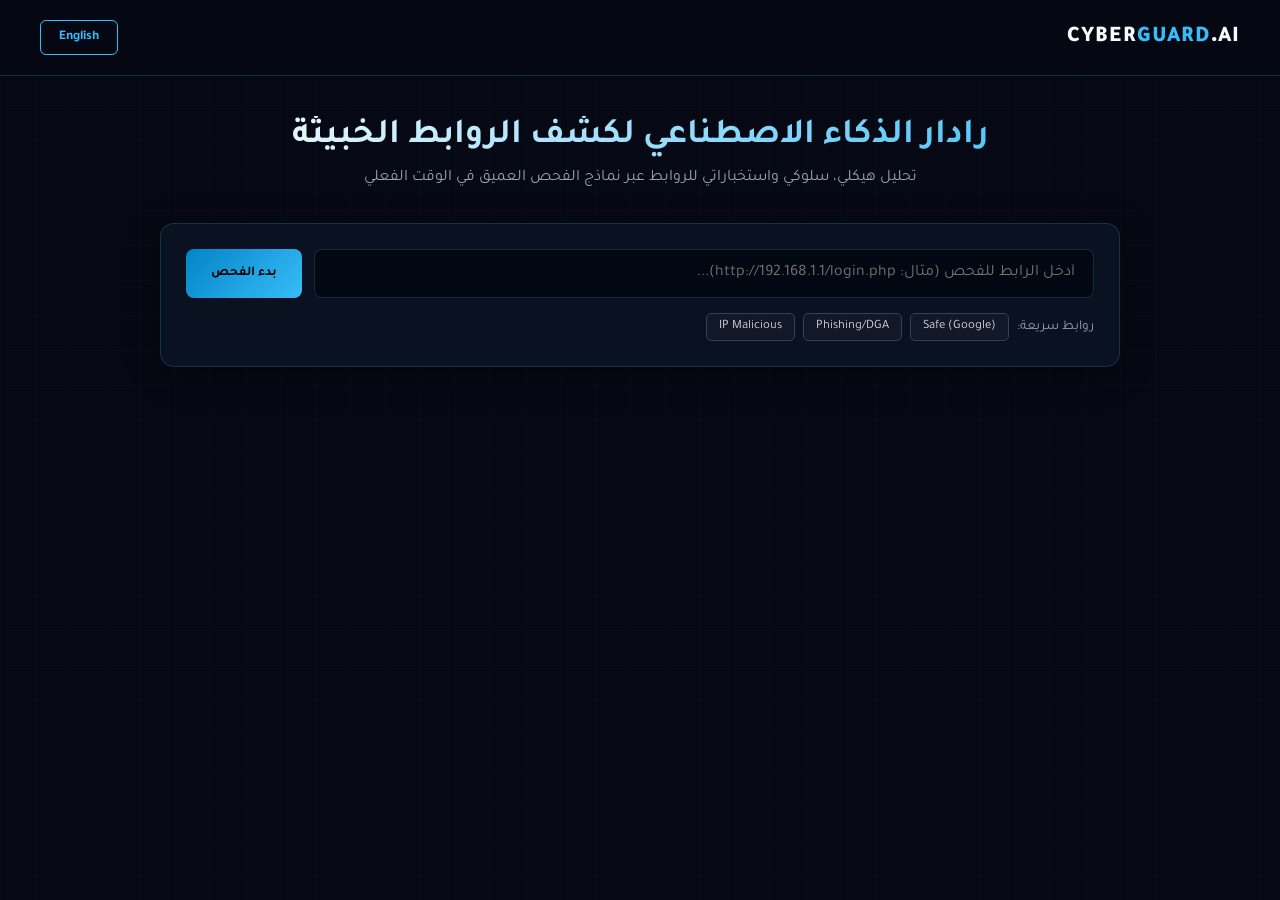
==== index.html @ 04b8f8a2 "Add files via upload" ====
<!DOCTYPE html>
<html lang="ar" dir="rtl">
<head>
    <meta charset="UTF-8">
    <meta name="viewport" content="width=device-width, initial-scale=1.0">
    <title>AI Malicious URL Radar</title>
    <link rel="stylesheet" href="style.css">
    <link href="https://fonts.googleapis.com/css2?family=Tajawal:wght@400;500;700;900&family=JetBrains+Mono:wght@400;600&display=swap" rel="stylesheet">
</head>
<body>
    <div class="cyber-grid"></div>

    <header class="navbar">
        <div class="logo">
            <span class="logo-radar"></span>
            <span class="logo-text">CYBER<span class="accent">GUARD</span>.AI</span>
        </div>
        <button id="lang-btn" class="lang-toggle" onclick="toggleLanguage()">
            <span id="lang-label">English</span>
        </button>
    </header>

    <main class="container">
        <section class="hero-section">
            <h1 id="hero-title" class="glitch-title">رادار الذكاء الاصطناعي لكشف الروابط الخبيثة</h1>
            <p id="hero-subtitle">تحليل هيكلي، سلوكي واستخباراتي للروابط عبر نماذج الفحص العميق في الوقت الفعلي</p>
        </section>

        <section class="input-card">
            <div class="search-box">
                <input type="text" id="url-input" placeholder="أدخل الرابط للفحص (مثال: http://192.168.1.1/login.php)..." />
                <button id="scan-btn" onclick="analyzeURL()">
                    <span id="scan-btn-text">بدء الفحص</span>
                </button>
            </div>
            
            <div class="preset-links">
                <span id="preset-label">روابط سريعة:</span>
                <button class="preset-btn safe" onclick="setPreset('https://www.google.com')">Safe (Google)</button>
                <button class="preset-btn susp" onclick="setPreset('http://paypal-security-update.xyz/auth?user=test')">Phishing/DGA</button>
                <button class="preset-btn dang" onclick="setPreset('http://185.220.101.5/payload.bin')">IP Malicious</button>
            </div>
        </section>

        <!-- لوحة النتائج التفاعلية -->
        <section id="results-panel" class="results-panel hidden">
            
            <div class="top-verdict-grid">
                <div class="risk-gauge-card">
                    <h3 id="risk-score-title">مقياس التهديد الإجمالي</h3>
                    <div class="thermometer-container">
                        <div class="thermometer-bar">
                            <div id="risk-fill" class="thermometer-fill" style="height: 0%;"></div>
                        </div>
                        <div class="gauge-stats">
                            <span id="risk-percentage" class="score-display">0%</span>
                            <span id="risk-badge" class="badge">--</span>
                        </div>
                    </div>
                </div>

                <div class="deep-metrics-card">
                    <h3 id="metrics-title">الخصائص اللفظية والهندسية</h3>
                    <div class="metrics-grid">
                        <div class="metric-item">
                            <span class="label" id="metric-entropy-lbl">عشوائية الرموز (Entropy):</span>
                            <span id="val-entropy" class="val mono">0.00</span>
                        </div>
                        <div class="metric-item">
                            <span class="label" id="metric-len-lbl">طول الرابط:</span>
                            <span id="val-len" class="val mono">0</span>
                        </div>
                        <div class="metric-item">
                            <span class="label" id="metric-ip-lbl">عنوان IP مباشر:</span>
                            <span id="val-ip" class="val mono">لا</span>
                        </div>
                        <div class="metric-item">
                            <span class="label" id="metric-ssl-lbl">بروتوكول التشفير:</span>
                            <span id="val-ssl" class="val mono">HTTPS</span>
                        </div>
                    </div>
                </div>
            </div>

            <!-- بطاقات تشخيص طبقات الأمان -->
            <div class="layers-grid">
                <div class="layer-card">
                    <div class="card-header">
                        <span class="card-icon">⚡</span>
                        <h4 id="l1-title">تحليل بنية الرابط (Lexical)</h4>
                    </div>
                    <ul id="l1-reasons"></ul>
                </div>

                <div class="layer-card">
                    <div class="card-header">
                        <span class="card-icon">🌐</span>
                        <h4 id="l2-title">سلوك النطاق (Domain Intel)</h4>
                    </div>
                    <ul id="l2-reasons"></ul>
                </div>

                <div class="layer-card">
                    <div class="card-header">
                        <span class="card-icon">🛡️</span>
                        <h4 id="l3-title">مطابقة المصادر الخارجية</h4>
                    </div>
                    <ul id="l3-reasons"></ul>
                </div>
            </div>

        </section>
    </main>

    <script src="script.js"></script>
</body>
</html>
---- style.css ----
:root {
    --bg-main: #060913;
    --bg-card: rgba(13, 20, 38, 0.75);
    --border-color: rgba(56, 189, 248, 0.2);
    --neon-blue: #38bdf8;
    --neon-green: #22c55e;
    --neon-orange: #f59e0b;
    --neon-red: #ef4444;
    --text-primary: #f8fafc;
    --text-secondary: #94a3b8;
}

* {
    box-sizing: border-box;
    margin: 0;
    padding: 0;
    font-family: 'Tajawal', sans-serif;
}

body {
    background-color: var(--bg-main);
    color: var(--text-primary);
    min-height: 100vh;
    overflow-x: hidden;
    position: relative;
}

.mono {
    font-family: 'JetBrains Mono', monospace !important;
}

.cyber-grid {
    position: fixed;
    top: 0; left: 0; width: 100%; height: 100%;
    background-image: 
        linear-gradient(rgba(56, 189, 248, 0.03) 1px, transparent 1px),
        linear-gradient(90deg, rgba(56, 189, 248, 0.03) 1px, transparent 1px);
    background-size: 35px 35px;
    z-index: -1;
}

.navbar {
    display: flex;
    justify-content: space-between;
    align-items: center;
    padding: 20px 40px;
    border-bottom: 1px solid var(--border-color);
    background: rgba(6, 9, 19, 0.8);
    backdrop-filter: blur(8px);
}

.logo-text {
    font-size: 1.4rem;
    font-weight: 900;
    letter-spacing: 1px;
}

.accent { color: var(--neon-blue); }

.lang-toggle {
    background: transparent;
    border: 1px solid var(--neon-blue);
    color: var(--neon-blue);
    padding: 8px 18px;
    border-radius: 6px;
    cursor: pointer;
    font-weight: 700;
    transition: all 0.3s ease;
}

.lang-toggle:hover {
    background: var(--neon-blue);
    color: #000;
    box-shadow: 0 0 15px var(--neon-blue);
}

.container {
    max-width: 1000px;
    margin: 40px auto;
    padding: 0 20px;
}

.hero-section {
    text-align: center;
    margin-bottom: 35px;
}

.hero-section h1 {
    font-size: 2.2rem;
    margin-bottom: 10px;
    background: linear-gradient(135deg, #fff, var(--neon-blue));
    -webkit-background-clip: text;
    -webkit-text-fill-color: transparent;
}

.hero-section p {
    color: var(--text-secondary);
    font-size: 1rem;
}

.input-card {
    background: var(--bg-card);
    border: 1px solid var(--border-color);
    padding: 25px;
    border-radius: 14px;
    box-shadow: 0 8px 32px rgba(0, 0, 0, 0.4);
    backdrop-filter: blur(10px);
}

.search-box {
    display: flex;
    gap: 12px;
    margin-bottom: 15px;
}

.search-box input {
    flex: 1;
    background: #030712;
    border: 1px solid var(--border-color);
    padding: 14px 18px;
    border-radius: 8px;
    color: #fff;
    font-size: 1rem;
    outline: none;
    transition: 0.3s;
}

.search-box input:focus {
    border-color: var(--neon-blue);
    box-shadow: 0 0 10px rgba(56, 189, 248, 0.3);
}

.search-box button {
    background: linear-gradient(135deg, #0284c7, var(--neon-blue));
    border: none;
    color: #000;
    font-weight: 700;
    padding: 0 25px;
    border-radius: 8px;
    cursor: pointer;
    transition: transform 0.2s, box-shadow 0.2s;
}

.search-box button:hover {
    transform: scale(1.02);
    box-shadow: 0 0 15px var(--neon-blue);
}

.preset-links {
    display: flex;
    align-items: center;
    gap: 8px;
    flex-wrap: wrap;
    font-size: 0.85rem;
    color: var(--text-secondary);
}

.preset-btn {
    background: #111827;
    border: 1px solid #374151;
    color: #d1d5db;
    padding: 5px 12px;
    border-radius: 5px;
    cursor: pointer;
    font-size: 0.8rem;
    transition: 0.2s;
}

.preset-btn.safe:hover { border-color: var(--neon-green); color: var(--neon-green); }
.preset-btn.susp:hover { border-color: var(--neon-orange); color: var(--neon-orange); }
.preset-btn.dang:hover { border-color: var(--neon-red); color: var(--neon-red); }

.results-panel {
    margin-top: 30px;
    display: flex;
    flex-direction: column;
    gap: 20px;
}

.hidden { display: none; }

.top-verdict-grid {
    display: grid;
    grid-template-columns: 1fr 1.5fr;
    gap: 20px;
}

@media(max-width: 768px) {
    .top-verdict-grid { grid-template-columns: 1fr; }
    .search-box { flex-direction: column; }
}

.risk-gauge-card, .deep-metrics-card, .layer-card {
    background: var(--bg-card);
    border: 1px solid var(--border-color);
    padding: 20px;
    border-radius: 12px;
}

.thermometer-container {
    display: flex;
    align-items: center;
    gap: 25px;
    margin-top: 15px;
}

.thermometer-bar {
    width: 22px;
    height: 120px;
    background: #1e293b;
    border-radius: 12px;
    position: relative;
    overflow: hidden;
    display: flex;
    align-items: flex-end;
}

.thermometer-fill {
    width: 100%;
    border-radius: 12px;
    transition: height 0.8s cubic-bezier(0.4, 0, 0.2, 1), background-color 0.4s;
}

.gauge-stats {
    display: flex;
    flex-direction: column;
    gap: 8px;
}

.score-display {
    font-size: 2.2rem;
    font-weight: 900;
    font-family: 'JetBrains Mono', monospace;
}

.badge {
    padding: 4px 10px;
    border-radius: 6px;
    font-weight: 700;
    font-size: 0.9rem;
    display: inline-block;
}

.metrics-grid {
    display: grid;
    grid-template-columns: 1fr 1fr;
    gap: 12px;
    margin-top: 15px;
}

.metric-item {
    background: #090e1a;
    padding: 10px 14px;
    border-radius: 8px;
    border-right: 3px solid var(--neon-blue);
}

body[dir="ltr"] .metric-item {
    border-right: none;
    border-left: 3px solid var(--neon-blue);
}

.metric-item .label {
    display: block;
    font-size: 0.8rem;
    color: var(--text-secondary);
}

.metric-item .val {
    font-size: 1rem;
    font-weight: 700;
}

.layers-grid {
    display: grid;
    grid-template-columns: repeat(auto-fit, minmax(280px, 1fr));
    gap: 15px;
}

.layer-card .card-header {
    display: flex;
    align-items: center;
    gap: 10px;
    margin-bottom: 12px;
}

.layer-card ul {
    list-style: none;
    font-size: 0.85rem;
    color: #cbd5e1;
}

.layer-card li {
    margin-bottom: 6px;
    position: relative;
    padding-inline-start: 16px;
}

.layer-card li::before {
    content: "•";
    position: absolute;
    inset-inline-start: 0;
    color: var(--neon-blue);
}
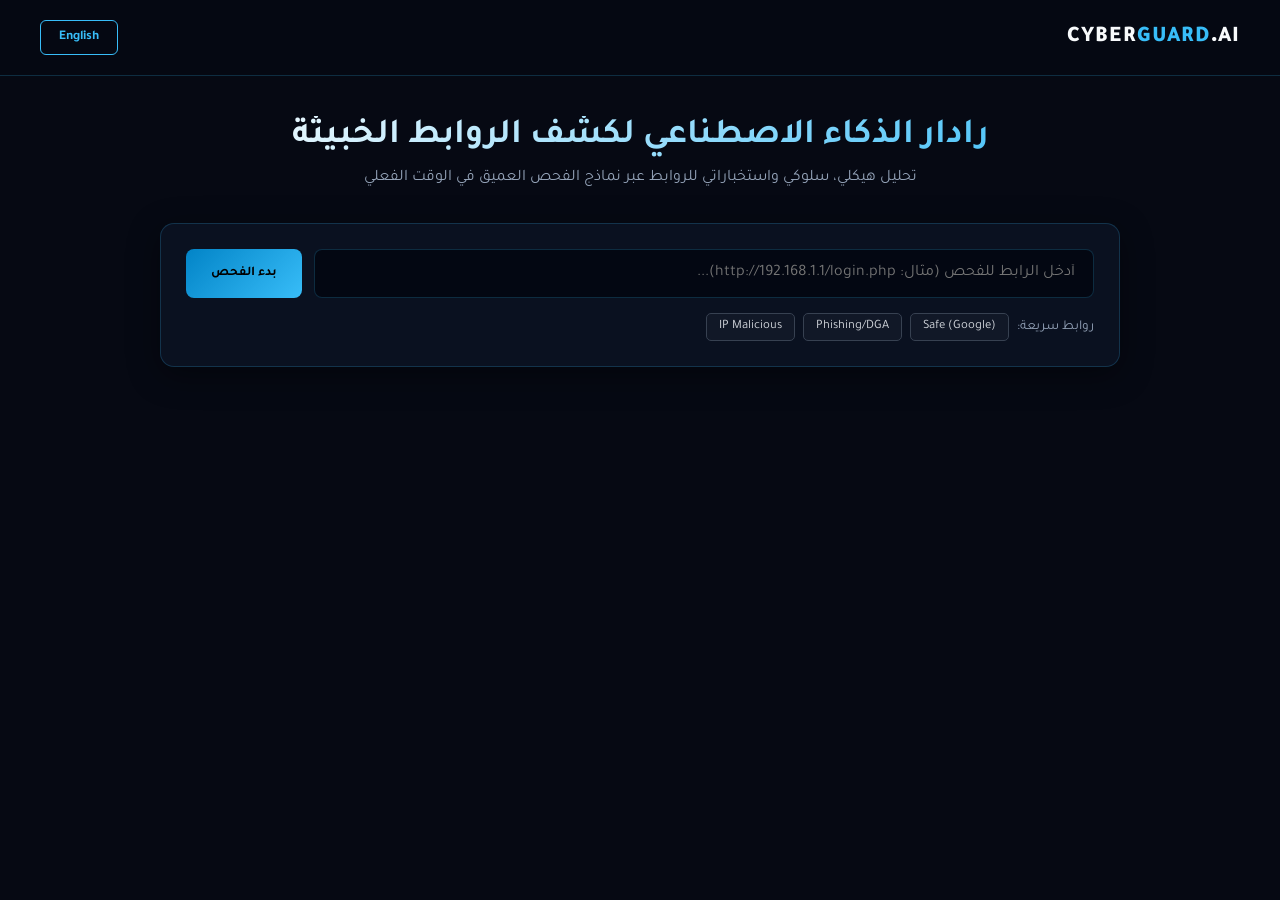
==== commit 68d5d154: "Update index.html" ====
--- a/index.html
+++ b/index.html
@@ -8,7 +8,7 @@
     <link href="https://fonts.googleapis.com/css2?family=Tajawal:wght@400;500;700;900&family=JetBrains+Mono:wght@400;600&display=swap" rel="stylesheet">
 </head>
 <body>
-    <div class="cyber-grid"></div>
+    <div class="cyber-bpcs"></div>
 
     <header class="navbar">
         <div class="logo">
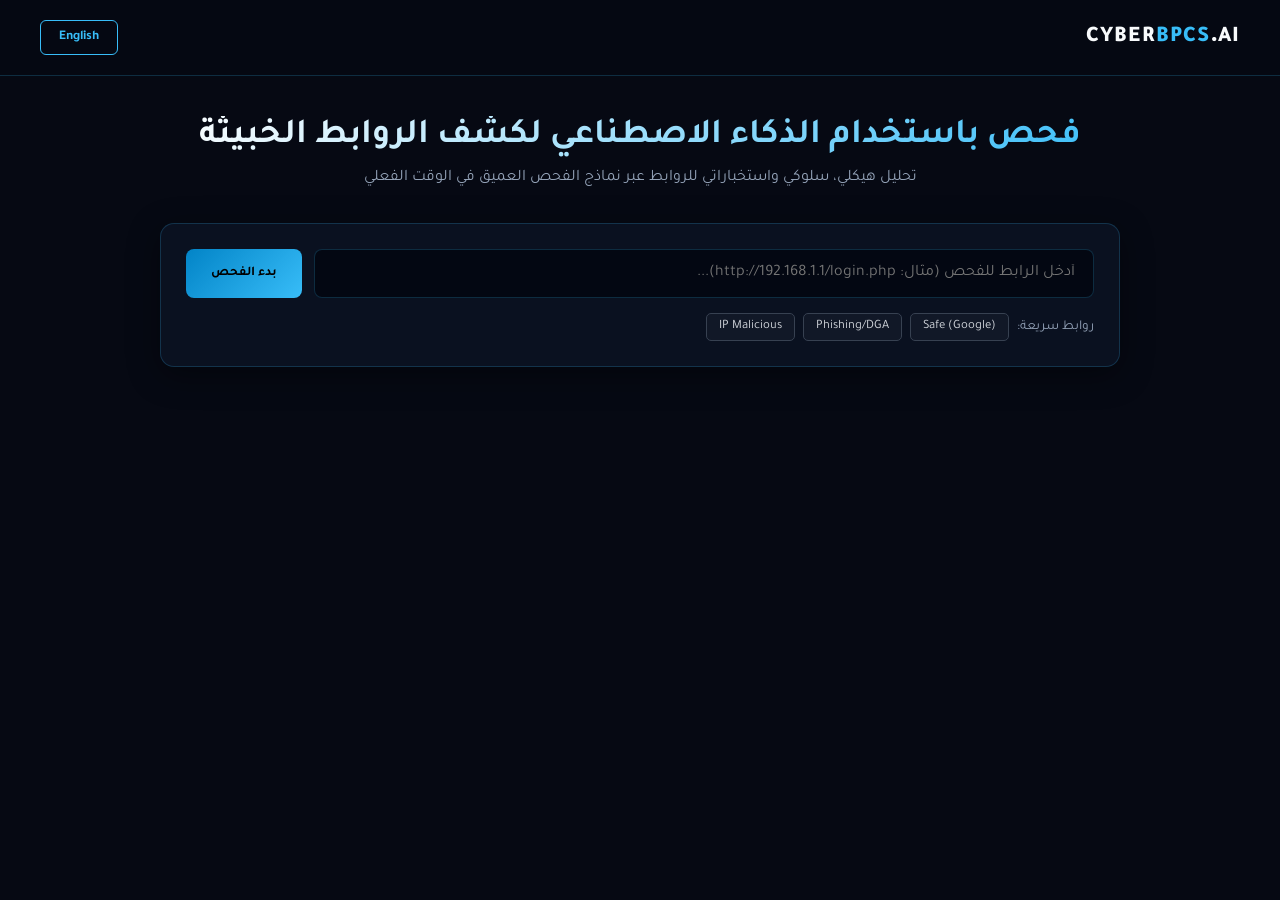
==== commit 7a43782f: "Update logo text and hero title in index.html" ====
--- a/index.html
+++ b/index.html
@@ -13,7 +13,7 @@
     <header class="navbar">
         <div class="logo">
             <span class="logo-radar"></span>
-            <span class="logo-text">CYBER<span class="accent">GUARD</span>.AI</span>
+            <span class="logo-text">CYBER<span class="accent">BPCS</span>.AI</span>
         </div>
         <button id="lang-btn" class="lang-toggle" onclick="toggleLanguage()">
             <span id="lang-label">English</span>
@@ -22,7 +22,7 @@
 
     <main class="container">
         <section class="hero-section">
-            <h1 id="hero-title" class="glitch-title">رادار الذكاء الاصطناعي لكشف الروابط الخبيثة</h1>
+            <h1 id="hero-title" class="glitch-title">فحص باستخدام الذكاء الاصطناعي لكشف الروابط الخبيثة</h1>
             <p id="hero-subtitle">تحليل هيكلي، سلوكي واستخباراتي للروابط عبر نماذج الفحص العميق في الوقت الفعلي</p>
         </section>
 
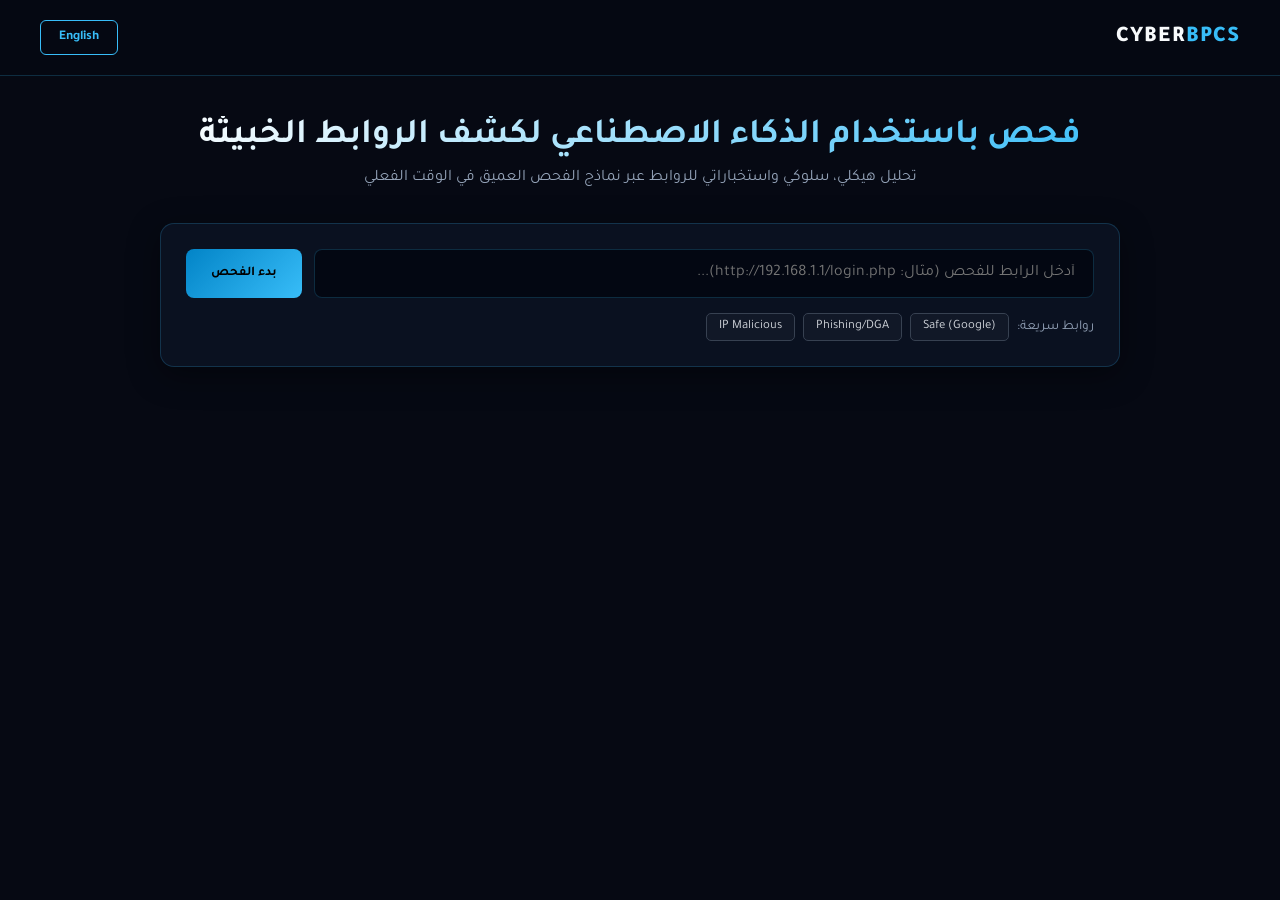
==== commit 4cf997c4: "Update index.html" ====
--- a/index.html
+++ b/index.html
@@ -13,7 +13,7 @@
     <header class="navbar">
         <div class="logo">
             <span class="logo-radar"></span>
-            <span class="logo-text">CYBER<span class="accent">BPCS</span>.AI</span>
+            <span class="logo-text">CYBER<span class="accent">BPCS</span>
         </div>
         <button id="lang-btn" class="lang-toggle" onclick="toggleLanguage()">
             <span id="lang-label">English</span>
